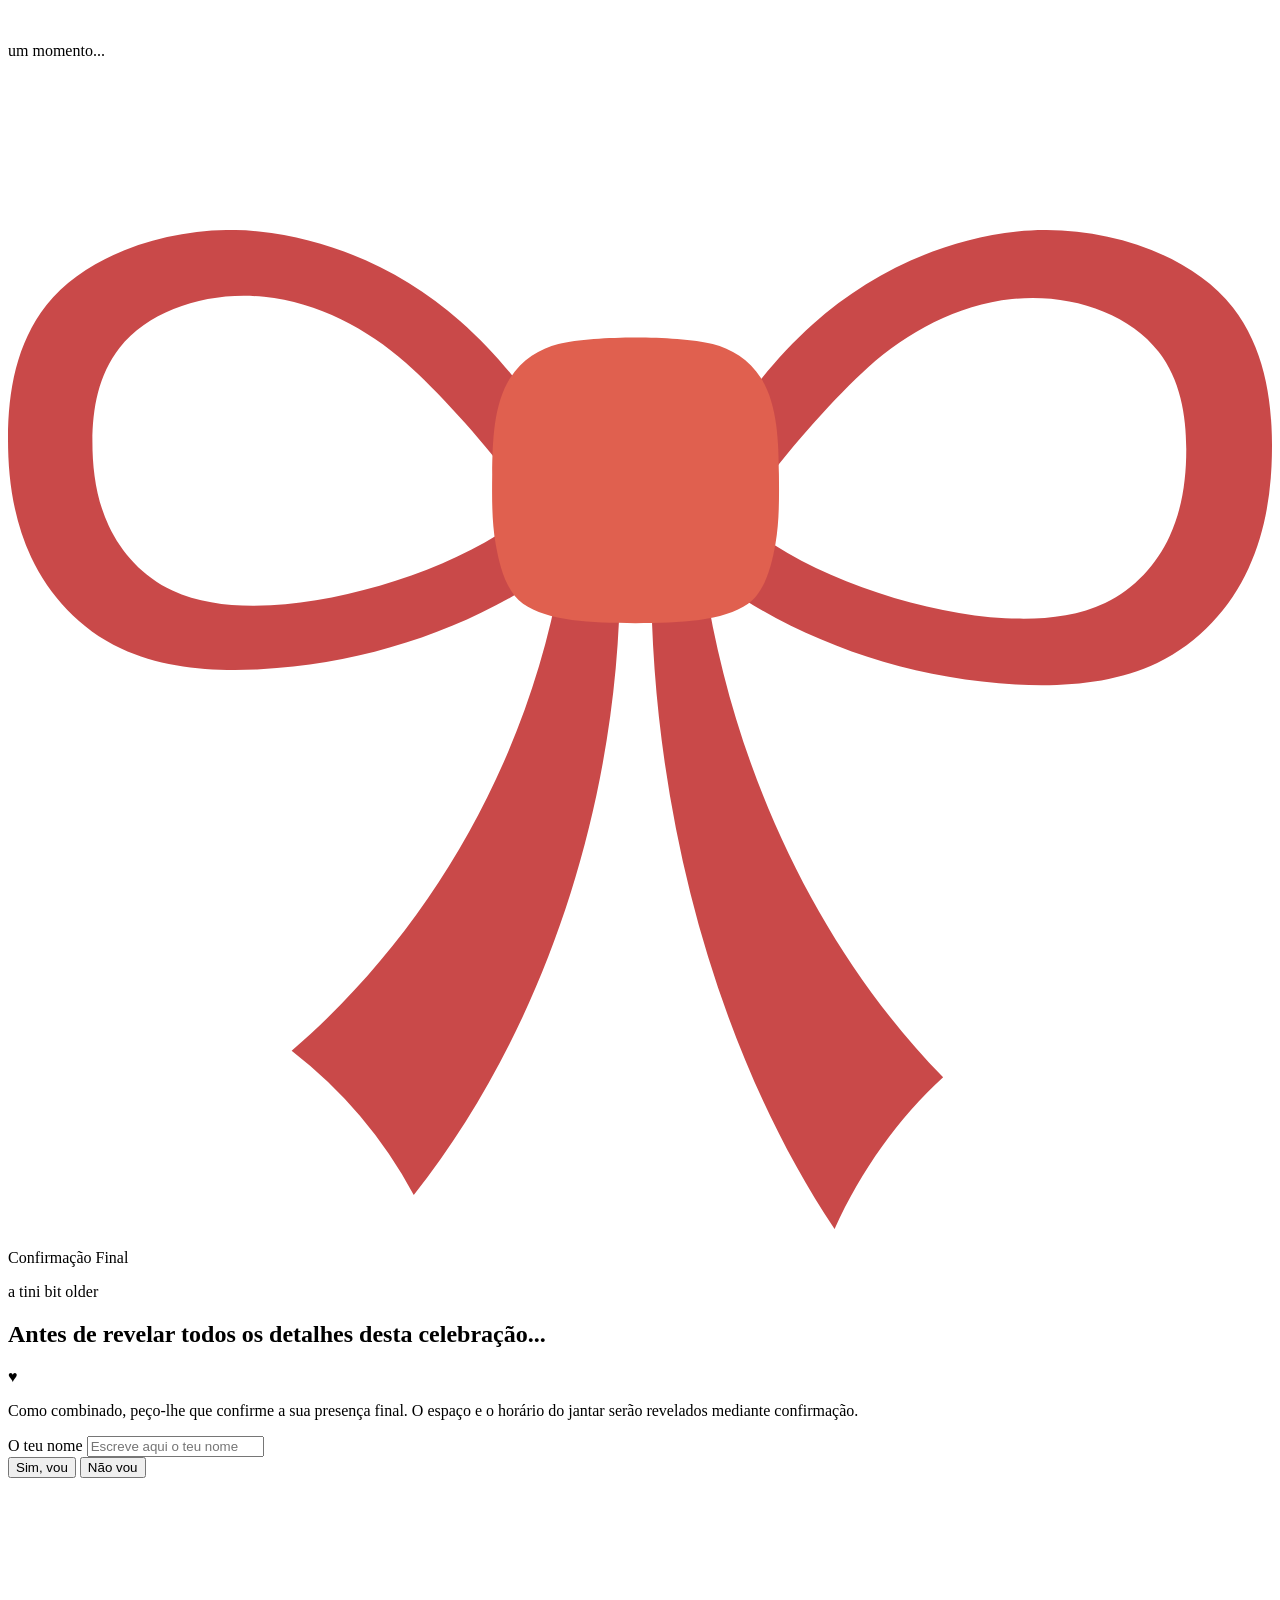
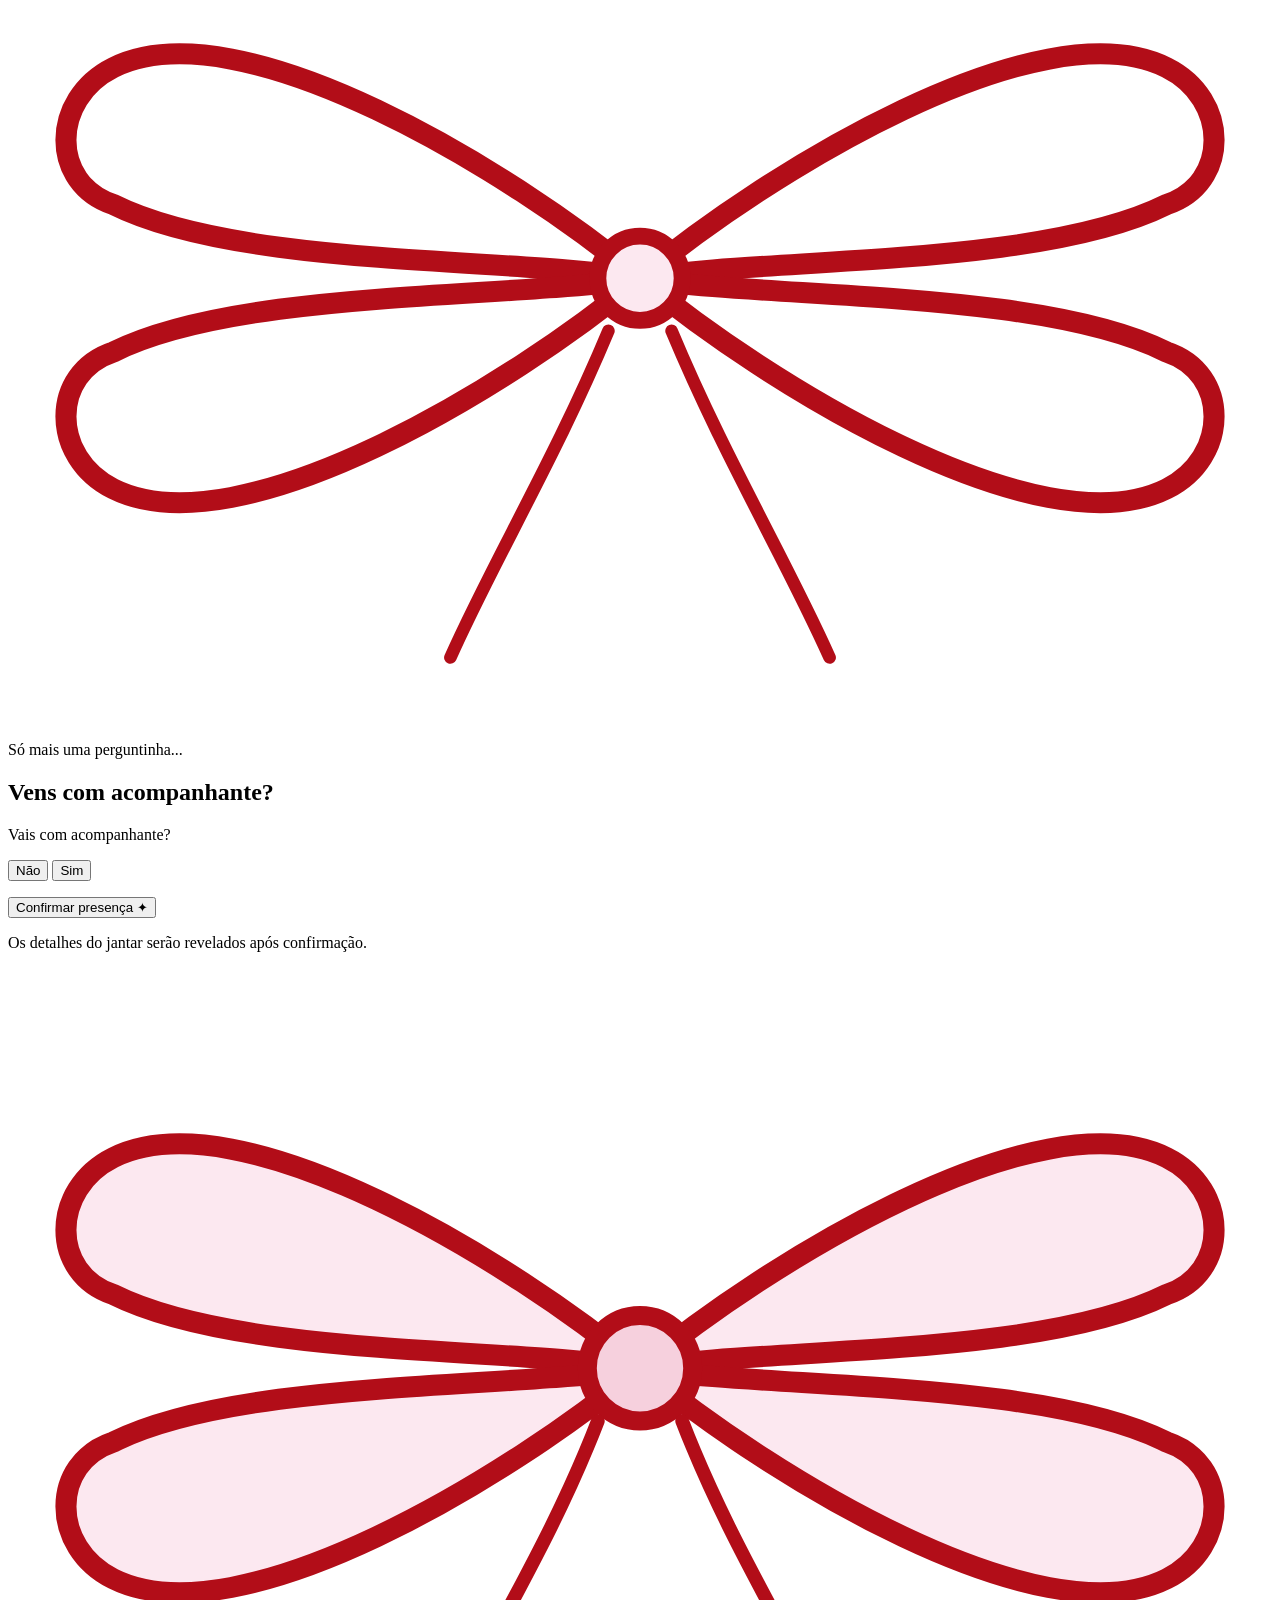
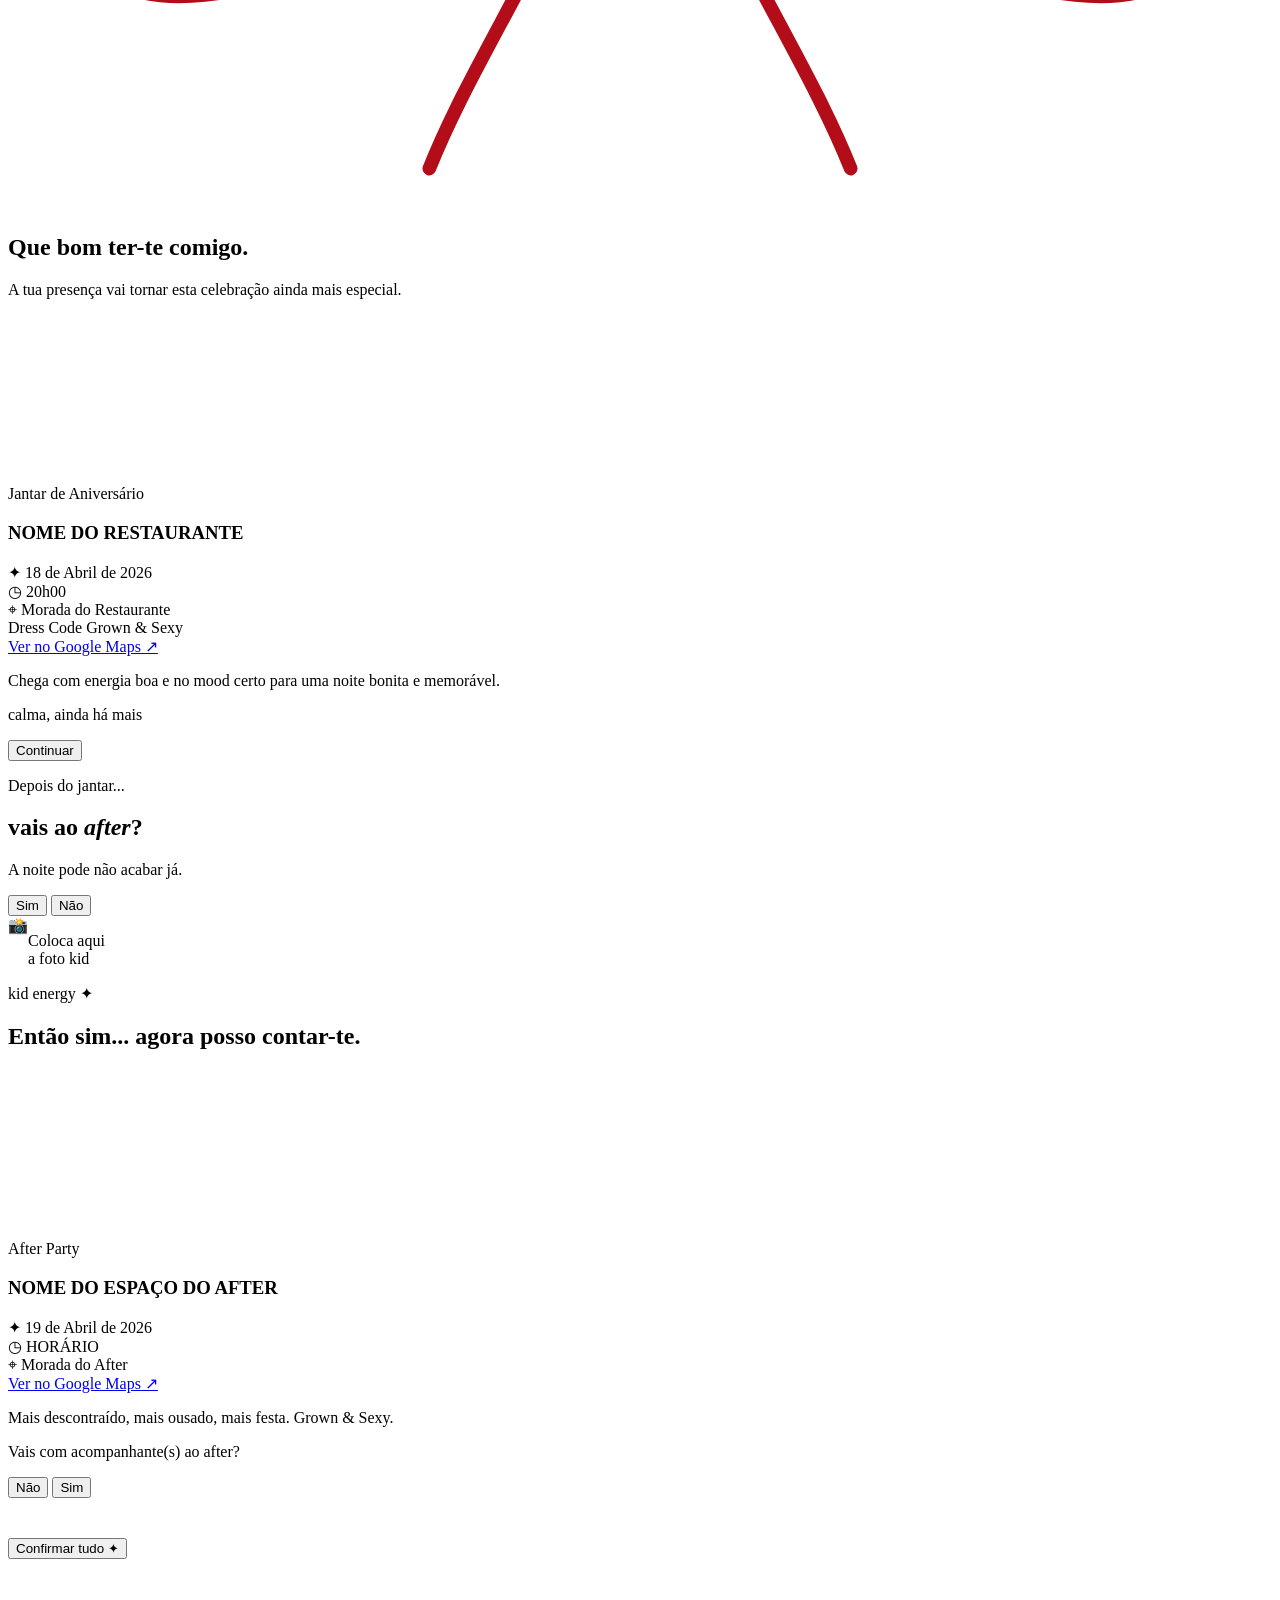
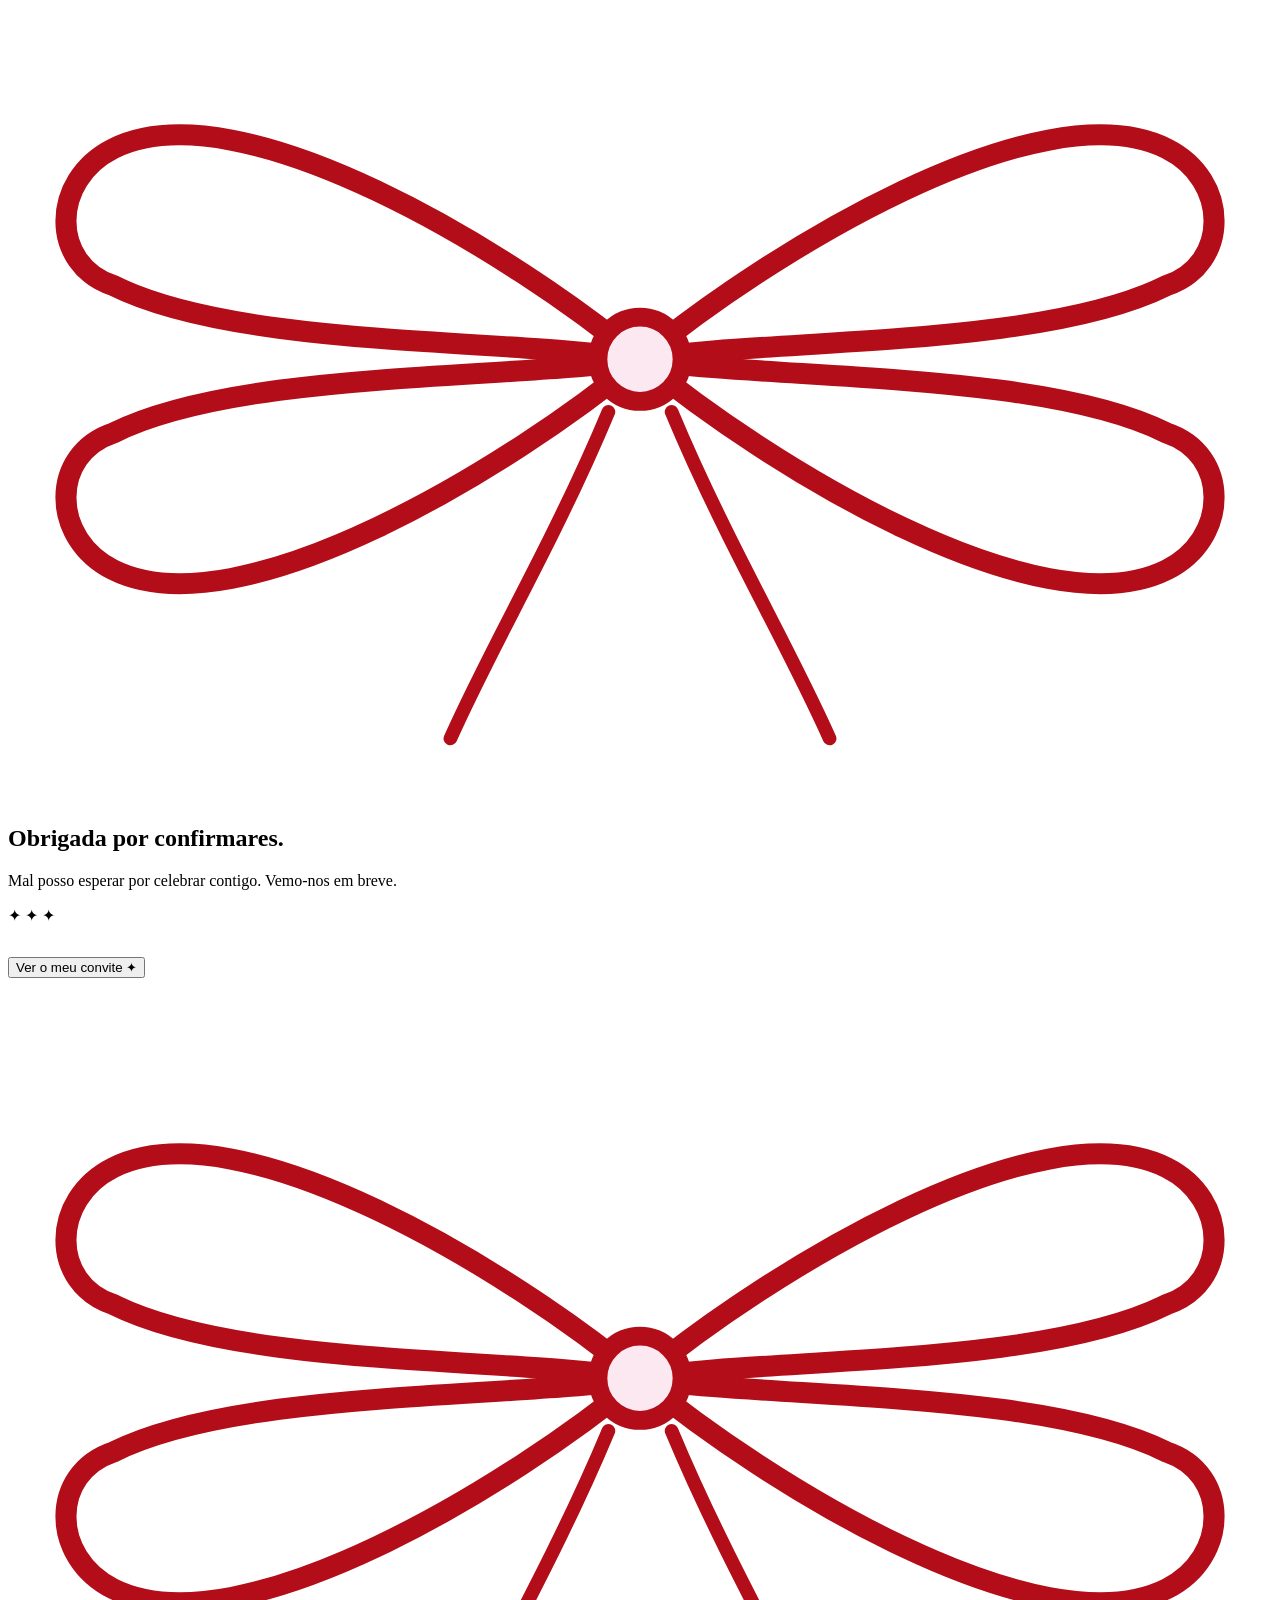
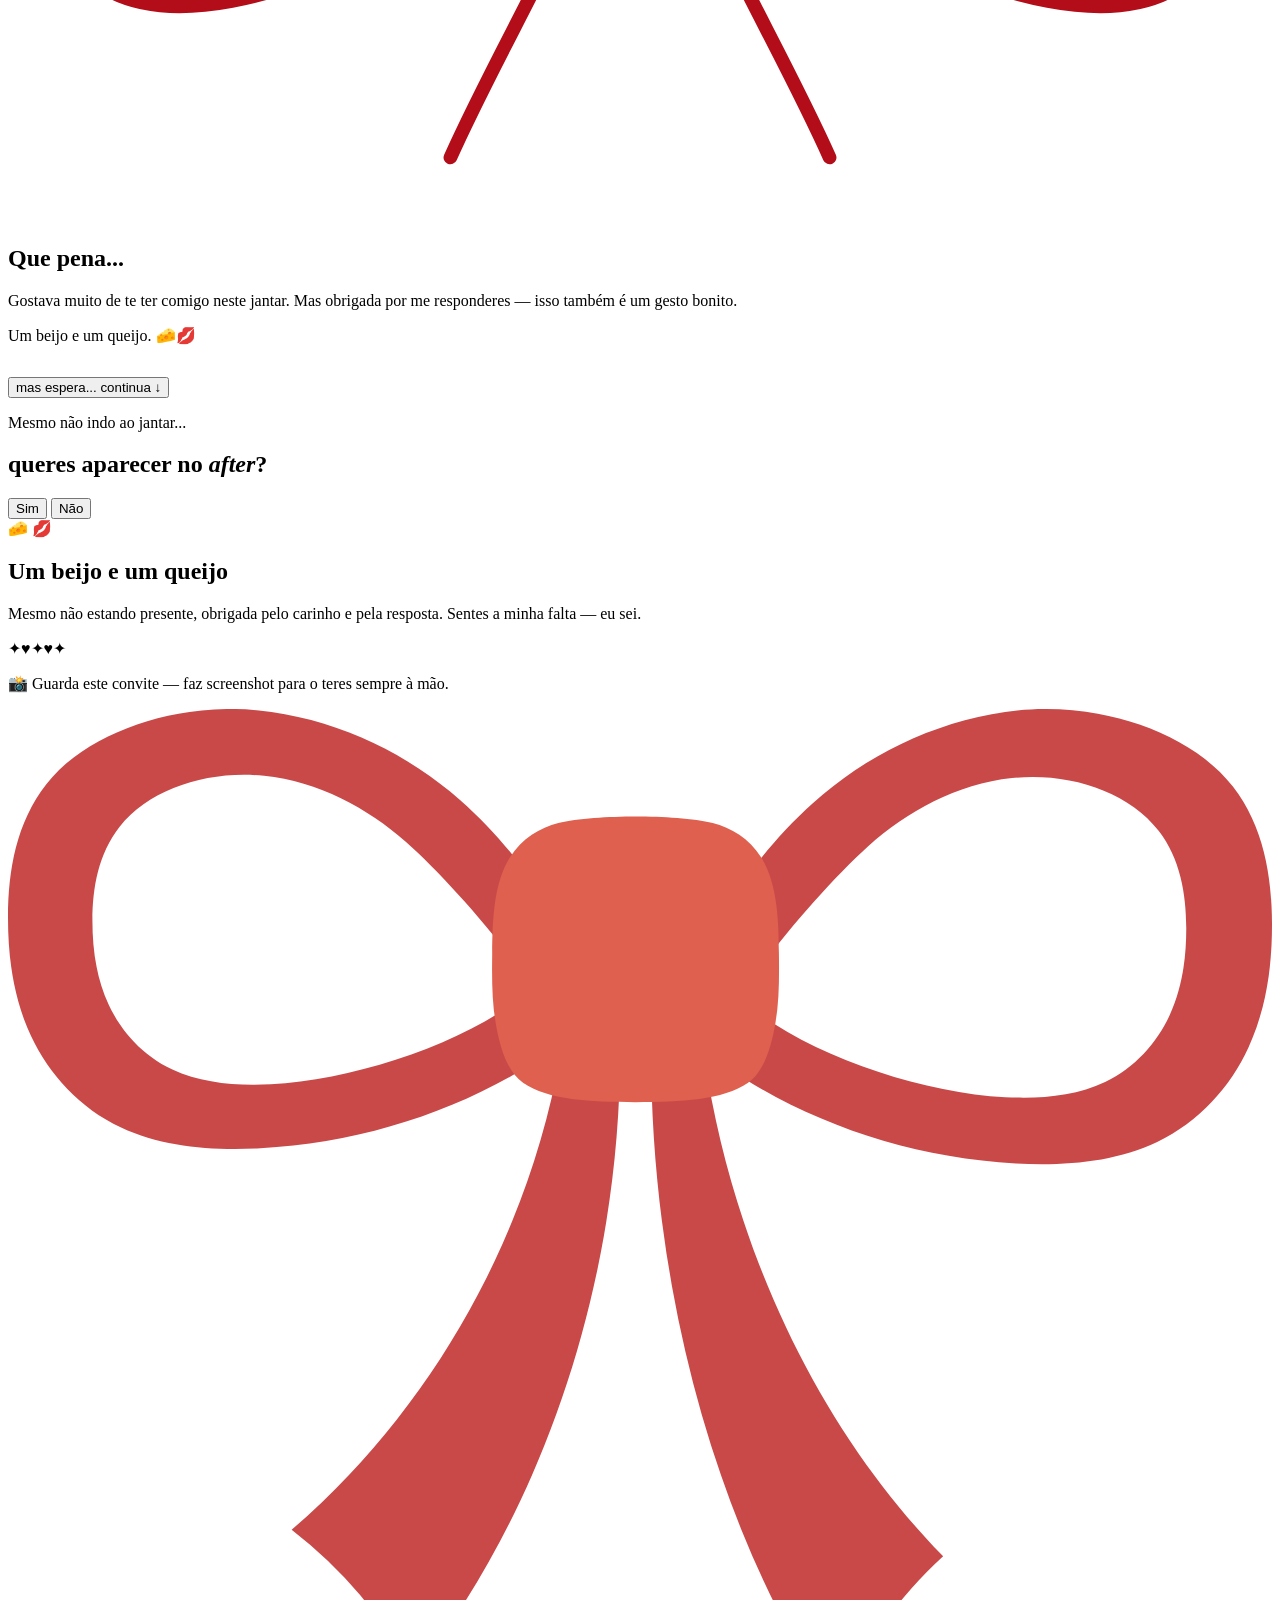
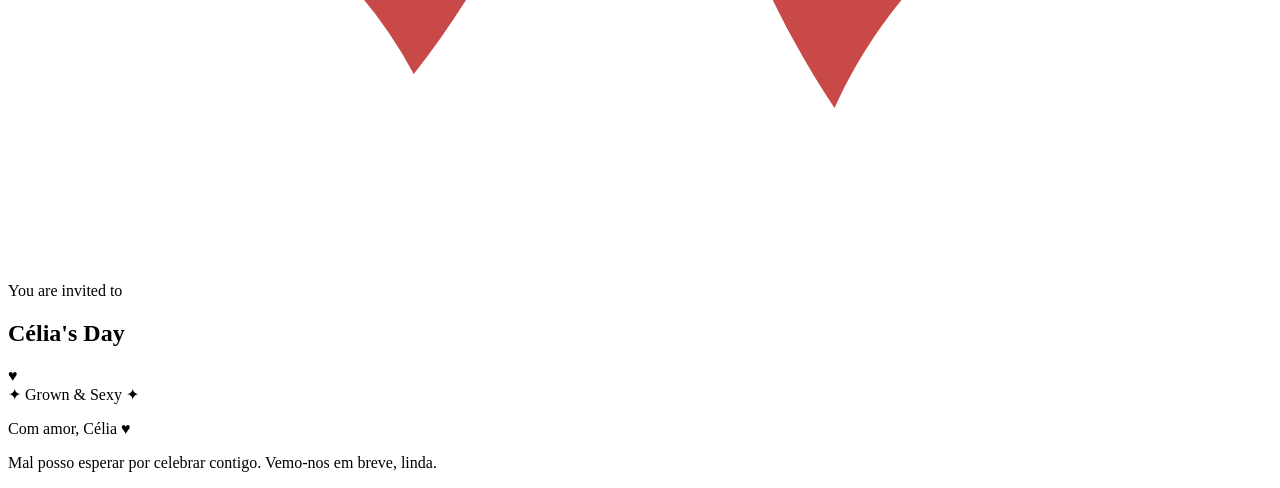
==== index.html @ 92bdd593 "Update index.html" ====
<!DOCTYPE html>
<html lang="pt">
<head>
  <meta charset="UTF-8" />
  <meta name="viewport" content="width=device-width, initial-scale=1.0, viewport-fit=cover" />
  <meta name="theme-color" content="#fff8f4" />
  <meta name="description" content="Confirmação de presença — Aniversário da Célia Bizerra João" />

  <!-- 🔧 Título editável em config.js → pageTitle -->
  <title>Célia Bizerra João · Birthday Experience</title>

  <!-- Google Fonts: Cormorant Garamond (serif) + Great Vibes (script) + Jost (sans) -->
  <link rel="preconnect" href="https://fonts.googleapis.com" />
  <link rel="preconnect" href="https://fonts.gstatic.com" crossorigin />
  <link href="https://fonts.googleapis.com/css2?family=Cormorant+Garamond:ital,wght@0,300;0,400;0,600;1,300;1,400;1,600&family=Great+Vibes&family=Jost:wght@300;400;500&display=swap" rel="stylesheet" />

  <link rel="stylesheet" href="styles.css" />
</head>
<body>

<!-- ═══════════════════════════════════════════
     DECORAÇÃO GLOBAL — Partículas / Pó de estrelas
     ══════════════════════════════════════════ -->
<div class="particles" id="particles" aria-hidden="true"></div>

<!-- ═══════════════════════════════════════════
     LOADER — Ecrã de entrada elegante
     ══════════════════════════════════════════ -->
<div class="loader" id="loader" aria-hidden="true">
  <div class="loader__bow">
    <img src="assets/ornament-bow.svg" alt="" loading="eager" />
  </div>
  <p class="loader__text">um momento...</p>
</div>

<!-- ═══════════════════════════════════════════
     WRAPPER PRINCIPAL — todas as cenas
     ══════════════════════════════════════════ -->
<main class="app" id="app">

  <!-- ─────────────────────────────────────────
       CENA 1 — WELCOME
       ───────────────────────────────────────── -->
  <section class="scene scene--welcome active" id="scene-welcome" aria-label="Boas-vindas">
    <div class="scene__inner">

      <!-- Frame orgânico desenhado via JS -->
      <div class="frame-container" id="welcome-card">
        <svg class="frame-svg" id="frame-welcome" aria-hidden="true" xmlns="http://www.w3.org/2000/svg">
          <path class="frame-path frame-path--animate" id="frame-path-welcome" fill="none" stroke="#b20d18" stroke-width="1.8" stroke-linecap="round"/>
        </svg>

        <div class="frame-content">


          <div class="corner-ornament corner-ornament--martini" aria-hidden="true">
            <img src="assets/ornament-martini.svg" alt="" loading="eager" />
          </div>

          <!-- Eyebrow -->
          <p class="eyebrow reveal-up" id="w-eyebrow">Confirmação Final</p>
          <p class="theme-script reveal-up" id="w-theme">a tini bit older</p>

          <!-- Título principal -->
          <h1 class="welcome-title reveal-up" id="w-title">
            Antes de revelar todos os detalhes desta celebração...
          </h1>

          <!-- Separador decorativo -->
          <div class="divider reveal-up" aria-hidden="true">
            <span></span><span class="divider__heart">♥</span><span></span>
          </div>

          <!-- Mensagem -->
          <p class="welcome-message reveal-up" id="w-message">
            Como combinado, peço-lhe que confirme a sua presença final. O espaço e o horário do jantar serão revelados mediante confirmação.
          </p>

          <!-- Sub-mensagem -->
          <p class="welcome-submessage reveal-up" id="w-submessage"></p>

          <div class="field field--welcome reveal-up">
            <label class="field__label field__label--center" for="welcome-name" id="welcome-name-label">O teu nome</label>
            <input
              class="field__input field__input--welcome"
              type="text"
              id="welcome-name"
              name="welcomeName"
              autocomplete="name"
              placeholder="Escreve aqui o teu nome"
              maxlength="80"
            />
            <span class="field__error field__error--center" id="welcome-name-error" role="alert"></span>
          </div>

          <!-- Botões -->
          <div class="btn-group reveal-up">
            <button class="btn btn--primary" id="btn-yes" aria-label="Confirmar presença: Sim, vou">
              Sim, vou
            </button>
            <button class="btn btn--ghost" id="btn-no" aria-label="Recusar presença: Não vou">
              Não vou
            </button>
          </div>
        </div>
      </div><!-- /frame-container -->
    </div>
  </section>


  <!-- ─────────────────────────────────────────
       CENA 2 — FORMULÁRIO JANTAR (quem diz "Sim")
       ───────────────────────────────────────── -->
  <section class="scene scene--form" id="scene-dinner-form" aria-label="Formulário de confirmação">
    <div class="scene__inner">
      <div class="form-card">

        <div class="bow-top bow-top--small" aria-hidden="true">
          <svg viewBox="0 0 120 80" xmlns="http://www.w3.org/2000/svg" fill="none">
            <path d="M60,38 C48,28 22,12 10,18 C4,21 4,29 10,31 C22,37 48,36 60,38" stroke="#b20d18" stroke-width="2" stroke-linecap="round"/>
            <path d="M60,38 C72,28 98,12 110,18 C116,21 116,29 110,31 C98,37 72,36 60,38" stroke="#b20d18" stroke-width="2" stroke-linecap="round"/>
            <path d="M60,38 C48,48 22,64 10,58 C4,55 4,47 10,45 C22,39 48,40 60,38" stroke="#b20d18" stroke-width="2" stroke-linecap="round"/>
            <path d="M60,38 C72,48 98,64 110,58 C116,55 116,47 110,45 C98,39 72,40 60,38" stroke="#b20d18" stroke-width="2" stroke-linecap="round"/>
            <circle cx="60" cy="38" r="4" stroke="#b20d18" stroke-width="1.6" fill="#fce8f0"/>
            <path d="M57,43 C52,55 46,65 42,74" stroke="#b20d18" stroke-width="1.2" stroke-linecap="round"/>
            <path d="M63,43 C68,55 74,65 78,74" stroke="#b20d18" stroke-width="1.2" stroke-linecap="round"/>
          </svg>
        </div>

        <p class="eyebrow" id="dinner-form-eyebrow">Só mais uma perguntinha...</p>
        <h2 class="scene-title" id="dinner-form-title">Vens com acompanhante?</h2>

        <form id="dinner-form" novalidate>
          <!-- Acompanhantes -->
          <div class="field field--toggle">
            <p class="field__label field__label--center" id="form-companion-question">Vais com acompanhante?</p>
            <div class="toggle-group" role="group" aria-label="Acompanhantes no jantar">
              <button type="button" class="toggle-btn active" id="companion-no" data-value="no">Não</button>
              <button type="button" class="toggle-btn" id="companion-yes" data-value="yes">Sim</button>
            </div>
          </div>

          <!-- Campos de acompanhantes (max 3, adicionados dinamicamente) -->
          <div class="companions-wrap" id="dinner-companions" aria-live="polite" hidden>
            <div class="companion-list" id="dinner-companion-list"></div>
            <button type="button" class="btn btn--add" id="add-dinner-companion" aria-label="Adicionar acompanhante ao jantar">
              + Adicionar acompanhante
            </button>
          </div>
          <p class="field__error field__error--center" id="dinner-companion-error" role="alert"></p>

          <button type="submit" class="btn btn--primary btn--full">
            Confirmar presença ✦
          </button>
        </form>

        <p class="form-note" id="dinner-form-note">Os detalhes do jantar serão revelados após confirmação.</p>
      </div>
    </div>
  </section>


  <!-- ─────────────────────────────────────────
       CENA 3 — REVEAL JANTAR
       ───────────────────────────────────────── -->
  <section class="scene scene--reveal" id="scene-dinner-reveal" aria-label="Detalhes do jantar">
    <div class="scene__inner">

      <!-- Mensagem de boas-vindas premium -->
      <div class="reveal-message reveal-up">
        <div class="bow-top" aria-hidden="true">
          <svg viewBox="0 0 120 80" xmlns="http://www.w3.org/2000/svg" fill="none">
            <path d="M60,38 C48,28 22,12 10,18 C4,21 4,29 10,31 C22,37 48,36 60,38" stroke="#b20d18" stroke-width="2" stroke-linecap="round" fill="#fce8f0"/>
            <path d="M60,38 C72,28 98,12 110,18 C116,21 116,29 110,31 C98,37 72,36 60,38" stroke="#b20d18" stroke-width="2" stroke-linecap="round" fill="#fce8f0"/>
            <path d="M60,38 C48,48 22,64 10,58 C4,55 4,47 10,45 C22,39 48,40 60,38" stroke="#b20d18" stroke-width="2" stroke-linecap="round" fill="#fce8f0"/>
            <path d="M60,38 C72,48 98,64 110,58 C116,55 116,47 110,45 C98,39 72,40 60,38" stroke="#b20d18" stroke-width="2" stroke-linecap="round" fill="#fce8f0"/>
            <ellipse cx="60" cy="38" rx="5" ry="5" stroke="#b20d18" stroke-width="1.8" fill="#f6d0dd"/>
            <path d="M56,43 C51,56 44,66 40,76" stroke="#b20d18" stroke-width="1.3" stroke-linecap="round"/>
            <path d="M64,43 C69,56 76,66 80,76" stroke="#b20d18" stroke-width="1.3" stroke-linecap="round"/>
          </svg>
        </div>

        <h2 class="reveal-title" id="reveal-dinner-title">Que bom ter-te comigo.</h2>
        <p class="reveal-subtitle" id="reveal-dinner-msg">
          A tua presença vai tornar esta celebração ainda mais especial.
        </p>
      </div>

      <!-- Cartão premium do jantar -->
      <div class="detail-card reveal-up" id="dinner-detail-card">
        <div class="detail-card__frame">
          <svg class="frame-svg frame-svg--card" id="frame-dinner" aria-hidden="true" xmlns="http://www.w3.org/2000/svg">
            <path class="frame-path frame-path--glow" id="frame-path-dinner" fill="none" stroke="#b20d18" stroke-width="1.4" stroke-linecap="round"/>
          </svg>

          <div class="detail-card__inner">
            <div class="detail-card__media" id="dinner-image-wrap" hidden>
              <img id="dinner-image" src="" alt="" loading="lazy" />
            </div>
            <p class="detail-card__eyebrow" id="detail-dinner-label">Jantar de Aniversário</p>
            <h3 class="detail-card__venue" id="detail-dinner-venue">NOME DO RESTAURANTE</h3>

            <div class="detail-rows">
              <div class="detail-row">
                <span class="detail-icon">✦</span>
                <span id="detail-dinner-date">18 de Abril de 2026</span>
              </div>
              <div class="detail-row">
                <span class="detail-icon">◷</span>
                <span id="detail-dinner-time">20h00</span>
              </div>
              <div class="detail-row">
                <span class="detail-icon">⌖</span>
                <span id="detail-dinner-address">Morada do Restaurante</span>
              </div>
            </div>

            <div class="dress-code-badge">
              <span class="dress-code-badge__label">Dress Code</span>
              <span class="dress-code-badge__value">Grown &amp; Sexy</span>
            </div>

            <a class="btn btn--outline btn--map" id="link-dinner-maps" href="#" target="_blank" rel="noopener noreferrer">
              Ver no Google Maps ↗
            </a>

            <p class="detail-card__note" id="detail-dinner-note">
              Chega com energia boa e no mood certo para uma noite bonita e memorável.
            </p>
          </div>
        </div>
      </div>

      <!-- Botão para avançar para a pergunta do after -->
      <div class="next-wrap reveal-up">
        <p class="next-lead" id="continue-lead">calma, ainda há mais</p>
        <button class="btn btn--primary btn--continue" id="btn-to-after-question">Continuar</button>
      </div>

    </div>
  </section>


  <!-- ─────────────────────────────────────────
       CENA 4 — AFTER QUESTION (fundo preto)
       ───────────────────────────────────────── -->
  <section class="scene scene--dark" id="scene-after-question" aria-label="Pergunta sobre o after">
    <div class="scene__inner scene__inner--centered">
      <div class="dark-content">
        <div class="glow-orb" aria-hidden="true"></div>
        <p class="eyebrow eyebrow--light reveal-up" id="after-q-eyebrow">Depois do jantar...</p>
        <h2 class="dark-title reveal-up" id="after-q-title">
          vais ao <em>after</em>?
        </h2>
        <p class="dark-subtitle reveal-up" id="after-q-note">A noite pode não acabar já.</p>
        <div class="btn-group btn-group--centered btn-group--equal reveal-up">
          <button class="btn btn--light" id="btn-after-yes">Sim</button>
          <button class="btn btn--ghost-light" id="btn-after-no">Não</button>
        </div>
      </div>
    </div>
  </section>


  <!-- ─────────────────────────────────────────
       CENA 5 — AFTER REVEAL (foto kid)
       ───────────────────────────────────────── -->
  <section class="scene scene--after" id="scene-after-reveal" aria-label="Detalhes do after">
    <div class="scene__inner">

      <!-- Colagem com foto kid -->
      <div class="kid-collage reveal-up">
        <div class="kid-collage__frame">
          <img
            id="kid-photo"
            src="assets/kid-after.jpg"
            alt="Surpresa do after"
            class="kid-collage__img"
            loading="lazy"
            onerror="this.style.display='none';document.getElementById('kid-placeholder').style.display='flex';"
          />
          <!-- Placeholder se não houver foto -->
          <div class="kid-collage__placeholder" id="kid-placeholder" style="display:none;">
            <span>📸</span>
            <p>Coloca aqui<br>a foto kid</p>
          </div>
          <div class="kid-collage__badge">kid energy ✦</div>
        </div>
      </div>

      <!-- Título do after -->
      <div class="reveal-message reveal-up">
        <h2 class="reveal-title" id="after-reveal-title">Então sim... agora posso contar-te.</h2>
      </div>

      <!-- Cartão after -->
      <div class="detail-card detail-card--after reveal-up" id="after-detail-card">
        <div class="detail-card__frame detail-card__frame--dark">
          <svg class="frame-svg frame-svg--card" id="frame-after" aria-hidden="true" xmlns="http://www.w3.org/2000/svg">
            <path class="frame-path" id="frame-path-after" fill="none" stroke="#e07090" stroke-width="1.4" stroke-linecap="round"/>
          </svg>
          <div class="detail-card__inner">
            <p class="detail-card__eyebrow" id="detail-after-label">After Party</p>
            <h3 class="detail-card__venue" id="detail-after-venue">NOME DO ESPAÇO DO AFTER</h3>

            <div class="detail-rows">
              <div class="detail-row">
                <span class="detail-icon">✦</span>
                <span id="detail-after-date">19 de Abril de 2026</span>
              </div>
              <div class="detail-row">
                <span class="detail-icon">◷</span>
                <span id="detail-after-time">HORÁRIO</span>
              </div>
              <div class="detail-row">
                <span class="detail-icon">⌖</span>
                <span id="detail-after-address">Morada do After</span>
              </div>
            </div>

            <a class="btn btn--outline btn--map btn--map-dark" id="link-after-maps" href="#" target="_blank" rel="noopener noreferrer">
              Ver no Google Maps ↗
            </a>
            <p class="detail-card__note" id="detail-after-note">
              Mais descontraído, mais ousado, mais festa. Grown &amp; Sexy.
            </p>
          </div>
        </div>
      </div>

      <!-- Formulário acompanhantes after -->
      <div class="after-companions-wrap reveal-up" id="after-companions-wrap">
        <p class="field__label field__label--center field__label--light" id="after-companion-question">Vais com acompanhante(s) ao after?</p>
        <div class="toggle-group" role="group" aria-label="Acompanhantes no after" style="justify-content:center; margin-bottom:1rem;">
          <button type="button" class="toggle-btn active" id="after-companion-no" data-value="no">Não</button>
          <button type="button" class="toggle-btn" id="after-companion-yes" data-value="yes">Sim</button>
        </div>
        <div class="after-mode-wrap" id="after-mode-wrap" hidden>
          <button type="button" class="toggle-btn toggle-btn--compact active" id="after-mode-same">Os mesmos do jantar</button>
          <button type="button" class="toggle-btn toggle-btn--compact" id="after-mode-other">Acrescentar outros acompanhantes</button>
        </div>
        <div class="companions-wrap" id="after-companions" aria-live="polite" hidden>
          <div class="companion-list" id="after-companion-list"></div>
          <button type="button" class="btn btn--add" id="add-after-companion">+ Adicionar acompanhante</button>
        </div>
        <p class="field__error field__error--center field__error--light" id="after-companion-error" role="alert"></p>
        <button class="btn btn--primary btn--full" id="btn-submit-after" style="margin-top:1.5rem;">
          Confirmar tudo ✦
        </button>
      </div>

    </div>
  </section>


  <!-- ─────────────────────────────────────────
       CENA 5B — AFTER DECLINED (só jantar)
       ───────────────────────────────────────── -->
  <section class="scene scene--close" id="scene-after-declined" aria-label="Fecho — sem after">
    <div class="scene__inner scene__inner--centered">
      <div class="close-content">
        <div class="bow-top" aria-hidden="true">
          <svg viewBox="0 0 120 80" xmlns="http://www.w3.org/2000/svg" fill="none">
            <path d="M60,38 C48,28 22,12 10,18 C4,21 4,29 10,31 C22,37 48,36 60,38" stroke="#b20d18" stroke-width="2" stroke-linecap="round"/>
            <path d="M60,38 C72,28 98,12 110,18 C116,21 116,29 110,31 C98,37 72,36 60,38" stroke="#b20d18" stroke-width="2" stroke-linecap="round"/>
            <path d="M60,38 C48,48 22,64 10,58 C4,55 4,47 10,45 C22,39 48,40 60,38" stroke="#b20d18" stroke-width="2" stroke-linecap="round"/>
            <path d="M60,38 C72,48 98,64 110,58 C116,55 116,47 110,45 C98,39 72,40 60,38" stroke="#b20d18" stroke-width="2" stroke-linecap="round"/>
            <circle cx="60" cy="38" r="4" stroke="#b20d18" stroke-width="1.8" fill="#fce8f0"/>
            <path d="M57,43 C52,55 46,65 42,74" stroke="#b20d18" stroke-width="1.3" stroke-linecap="round"/>
            <path d="M63,43 C68,55 74,65 78,74" stroke="#b20d18" stroke-width="1.3" stroke-linecap="round"/>
          </svg>
        </div>
        <h2 class="close-title" id="close-title">Obrigada por confirmares.</h2>
        <p class="close-message" id="close-message">Mal posso esperar por celebrar contigo. Vemo-nos em breve.</p>
        <div class="sparkle-deco" aria-hidden="true">✦ ✦ ✦</div>
        <!-- Vai mostrar o botão de cartão final aqui -->
        <button class="btn btn--primary" id="btn-show-card" style="margin-top:2rem;">
          Ver o meu convite ✦
        </button>
      </div>
    </div>
  </section>


  <!-- ─────────────────────────────────────────
       CENA 2B — DECLINED DINNER
       ───────────────────────────────────────── -->
  <section class="scene" id="scene-declined-dinner" aria-label="Resposta — sem jantar">
    <div class="scene__inner scene__inner--centered">
      <div class="declined-content">
        <div class="bow-top" aria-hidden="true">
          <svg viewBox="0 0 120 80" xmlns="http://www.w3.org/2000/svg" fill="none">
            <path d="M60,38 C48,28 22,12 10,18 C4,21 4,29 10,31 C22,37 48,36 60,38" stroke="#b20d18" stroke-width="2" stroke-linecap="round"/>
            <path d="M60,38 C72,28 98,12 110,18 C116,21 116,29 110,31 C98,37 72,36 60,38" stroke="#b20d18" stroke-width="2" stroke-linecap="round"/>
            <path d="M60,38 C48,48 22,64 10,58 C4,55 4,47 10,45 C22,39 48,40 60,38" stroke="#b20d18" stroke-width="2" stroke-linecap="round"/>
            <path d="M60,38 C72,48 98,64 110,58 C116,55 116,47 110,45 C98,39 72,40 60,38" stroke="#b20d18" stroke-width="2" stroke-linecap="round"/>
            <circle cx="60" cy="38" r="4" stroke="#b20d18" stroke-width="1.8" fill="#fce8f0"/>
            <path d="M57,43 C52,55 46,65 42,74" stroke="#b20d18" stroke-width="1.3" stroke-linecap="round"/>
            <path d="M63,43 C68,55 74,65 78,74" stroke="#b20d18" stroke-width="1.3" stroke-linecap="round"/>
          </svg>
        </div>
        <h2 class="scene-title reveal-up" id="declined-title">Que pena...</h2>
        <p class="scene-message reveal-up" id="declined-message">
          Gostava muito de te ter comigo neste jantar. Mas obrigada por me responderes — isso também é um gesto bonito.
        </p>
        <p class="kiss-cheese reveal-up">Um beijo e um queijo. 🧀💋</p>
        <div class="reveal-up" style="margin-top: 2rem;">
          <button class="btn btn--ghost" id="btn-to-after-nodinner">
            mas espera... continua ↓
          </button>
        </div>
      </div>
    </div>
  </section>


  <!-- ─────────────────────────────────────────
       CENA 3B — AFTER QUESTION (não vai ao jantar) — FUNDO PRETO
       ───────────────────────────────────────── -->
  <section class="scene scene--dark" id="scene-after-question-nodinner" aria-label="Pergunta after — sem jantar">
    <div class="scene__inner scene__inner--centered">
      <div class="dark-content">
        <div class="glow-orb" aria-hidden="true"></div>
        <p class="eyebrow eyebrow--light reveal-up">Mesmo não indo ao jantar...</p>
        <h2 class="dark-title reveal-up">queres aparecer no <em>after</em>?</h2>
        <div class="btn-group btn-group--centered btn-group--equal reveal-up">
          <button class="btn btn--light" id="btn-after-yes-nodinner">Sim</button>
          <button class="btn btn--ghost-light" id="btn-after-no-nodinner">Não</button>
        </div>
      </div>
    </div>
  </section>


  <!-- ─────────────────────────────────────────
       CENA 4C — FINAL "Beijo e Queijo"
       ───────────────────────────────────────── -->
  <section class="scene scene--final-no" id="scene-final-no" aria-label="Fecho final">
    <div class="scene__inner scene__inner--centered">
      <div class="final-no-content">
        <div class="cheese-animation" aria-hidden="true">
          <span class="cheese-emoji">🧀</span>
          <span class="kiss-emoji">💋</span>
        </div>
        <h2 class="scene-title" id="final-no-title">Um beijo e um queijo</h2>
        <p class="scene-message" id="final-no-message">
          Mesmo não estando presente, obrigada pelo carinho e pela resposta. Sentes a minha falta — eu sei.
        </p>
        <div class="confetti-row" aria-hidden="true">
          <span>✦</span><span>♥</span><span>✦</span><span>♥</span><span>✦</span>
        </div>
      </div>
    </div>
  </section>


  <!-- ─────────────────────────────────────────
       CENA FINAL — CARTÃO PERSONALIZADO (screenshot)
       ───────────────────────────────────────── -->
  <section class="scene scene--final-card" id="scene-final-card" aria-label="Convite personalizado">
    <div class="scene__inner">

      <p class="screenshot-hint reveal-up" id="screenshot-hint">
        📸 Guarda este convite — faz screenshot para o teres sempre à mão.
      </p>

      <!-- Cartão para screenshot -->
      <div class="final-invite-card reveal-up" id="final-invite-card">

        <div class="corner-ornament corner-ornament--martini corner-ornament--final-martini" aria-hidden="true">
          <img src="assets/ornament-martini.svg" alt="" loading="lazy" />
        </div>

        <svg class="frame-svg frame-svg--card" id="frame-final-card" aria-hidden="true" xmlns="http://www.w3.org/2000/svg">
          <path class="frame-path frame-path--glow" id="frame-path-final" fill="none" stroke="#b20d18" stroke-width="1.6" stroke-linecap="round"/>
        </svg>

        <p class="fic-eyebrow" id="fic-eyebrow">You are invited to</p>
        <h2 class="fic-name" id="fic-title">Célia's Day</h2>

        <!-- Nome personalizado -->
        <p class="fic-guest-name" id="fic-guest-name"></p>
        <p class="fic-companions" id="fic-companions-text"></p>

        <div class="fic-divider" aria-hidden="true">♥</div>

        <!-- Bloco jantar -->
        <div class="fic-block" id="fic-dinner-block" hidden>
          <p class="fic-block__label">Jantar de Aniversário</p>
          <p class="fic-block__venue" id="fic-dinner-venue">—</p>
          <p class="fic-block__detail" id="fic-dinner-date">—</p>
          <p class="fic-block__detail" id="fic-dinner-time">—</p>
          <p class="fic-block__address" id="fic-dinner-address">—</p>
          <p class="fic-block__companions" id="fic-dinner-companions" hidden></p>
        </div>

        <!-- Bloco after (aparece condicionalmente) -->
        <div class="fic-block fic-block--after" id="fic-after-block" hidden>
          <p class="fic-block__label fic-block__label--after">After Party</p>
          <p class="fic-block__venue fic-block__venue--after" id="fic-after-venue">—</p>
          <p class="fic-block__detail" id="fic-after-date">—</p>
          <p class="fic-block__detail" id="fic-after-time">—</p>
          <p class="fic-block__address" id="fic-after-address">—</p>
          <p class="fic-block__companions" id="fic-after-companions" hidden></p>
        </div>

        <div class="fic-divider fic-divider--bottom" aria-hidden="true">✦ Grown &amp; Sexy ✦</div>

        <p class="fic-signature">Com amor, Célia ♥</p>
      </div><!-- /final-invite-card -->

      <p class="final-message reveal-up" id="final-message-text">
        Mal posso esperar por celebrar contigo. Vemo-nos em breve, linda.
      </p>

    </div>
  </section>

</main><!-- /app -->


<!-- ─── Loading overlay ─── -->
<div class="submission-overlay" id="submission-overlay" hidden aria-live="polite" role="status">
  <div class="submission-overlay__inner">
    <div class="spin-bow" aria-hidden="true">
      <svg viewBox="0 0 40 40" xmlns="http://www.w3.org/2000/svg" fill="none">
        <circle cx="20" cy="20" r="16" stroke="#b20d18" stroke-width="2" stroke-dasharray="80 20"/>
      </svg>
    </div>
    <p>um momento...</p>
  </div>
</div>


<script src="config.js"></script>
<script src="script.js"></script>
</body>
</html>
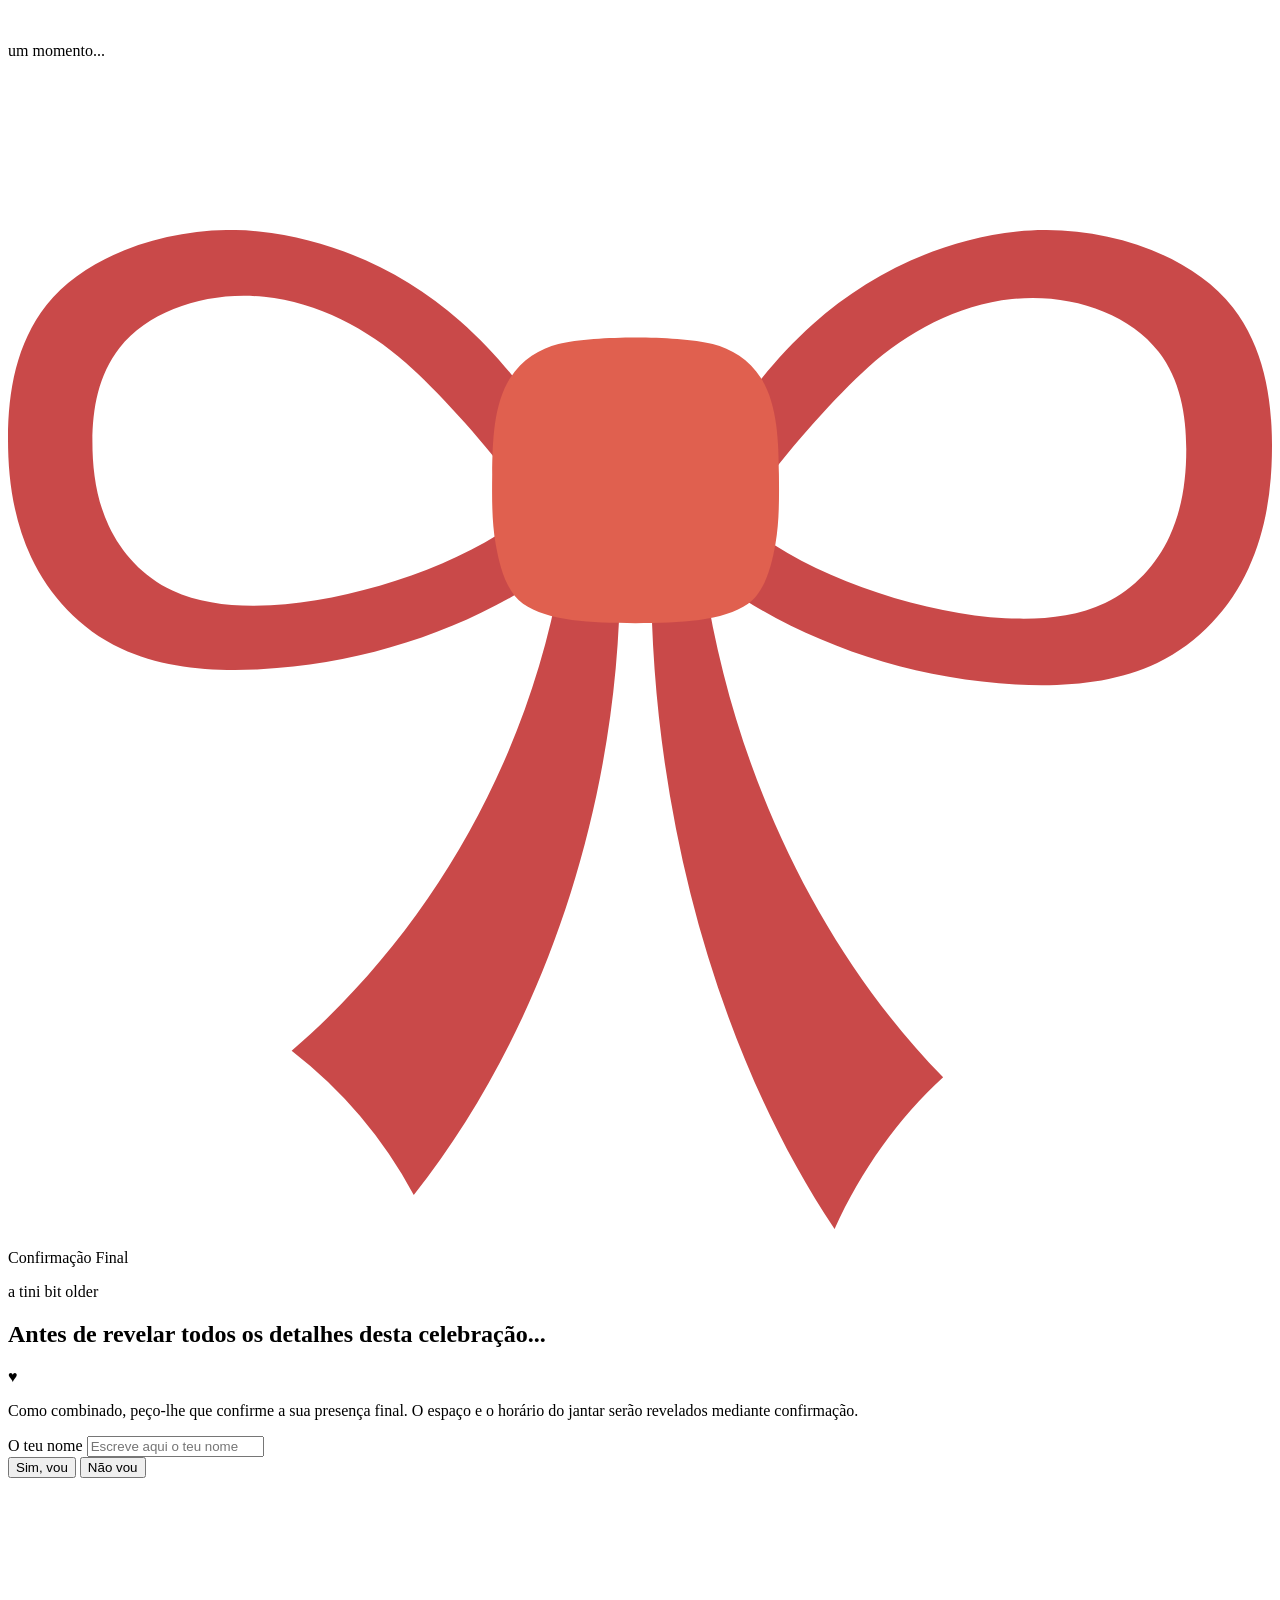
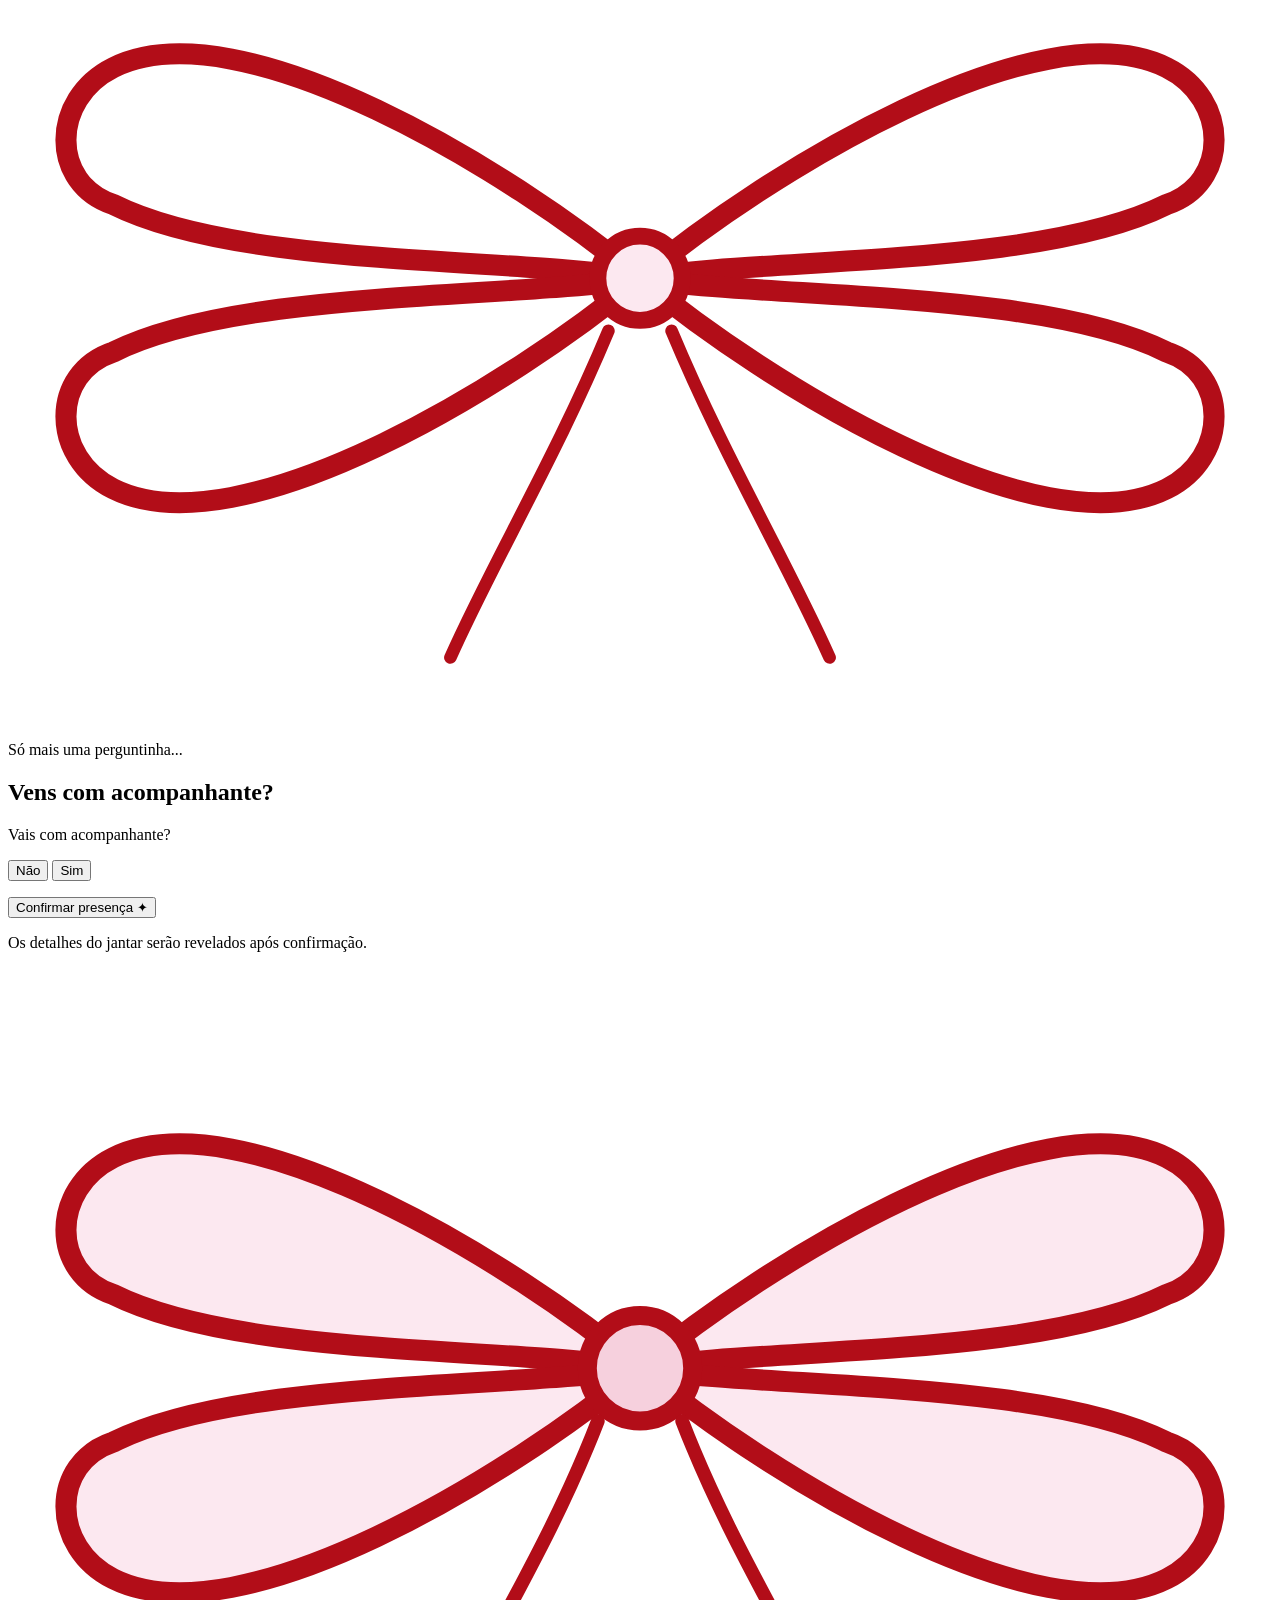
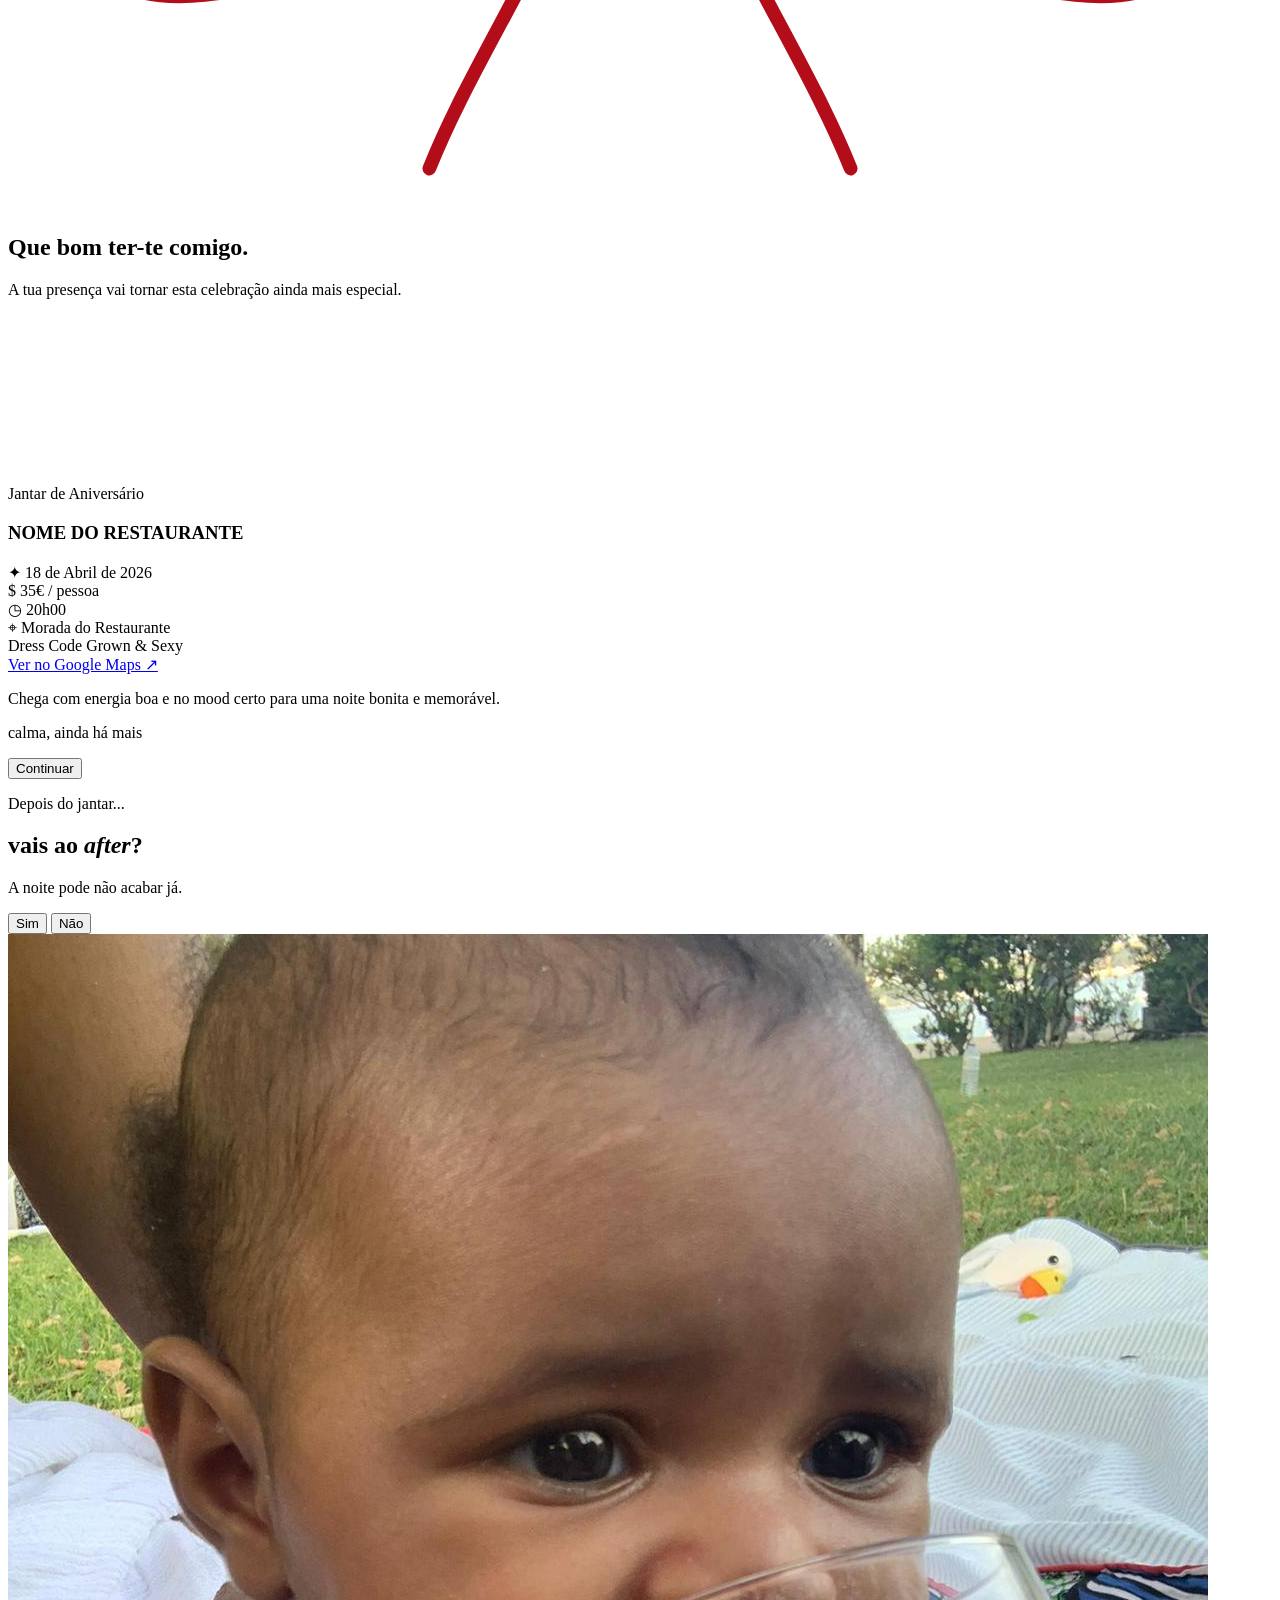
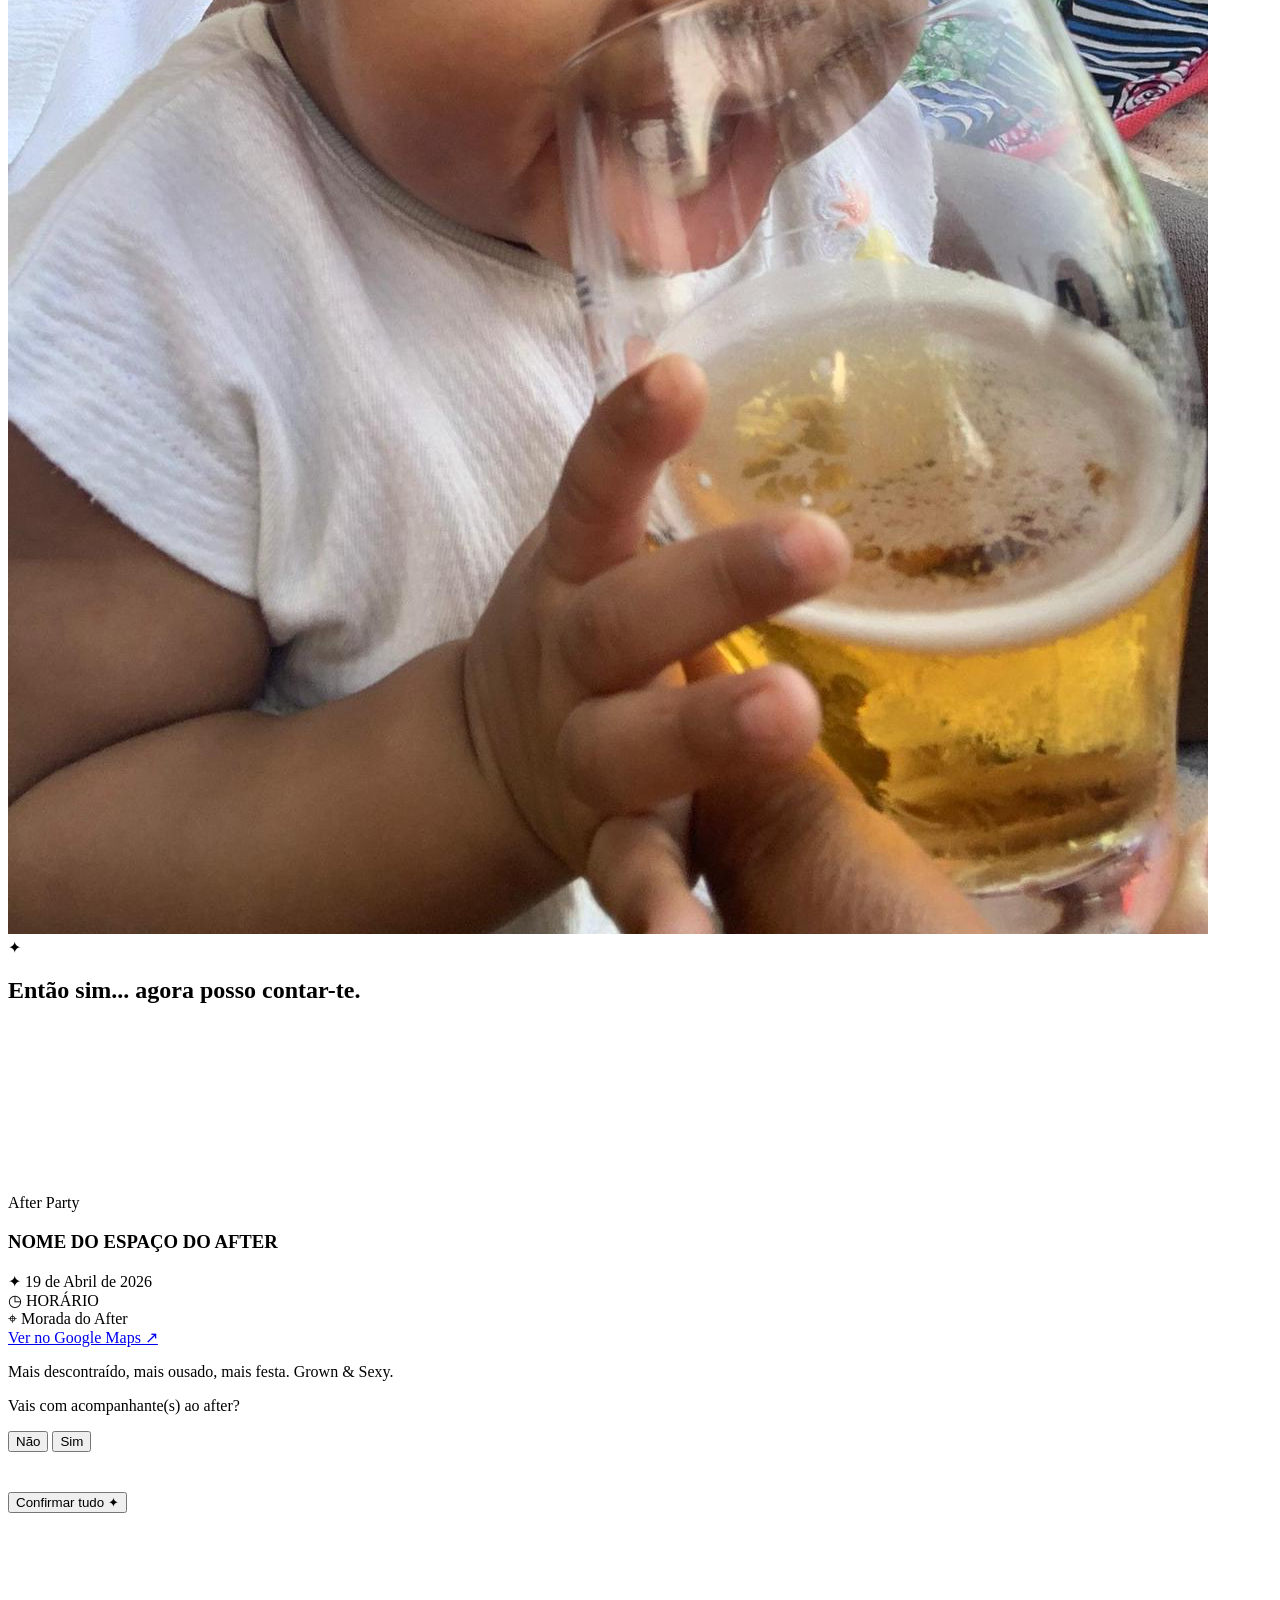
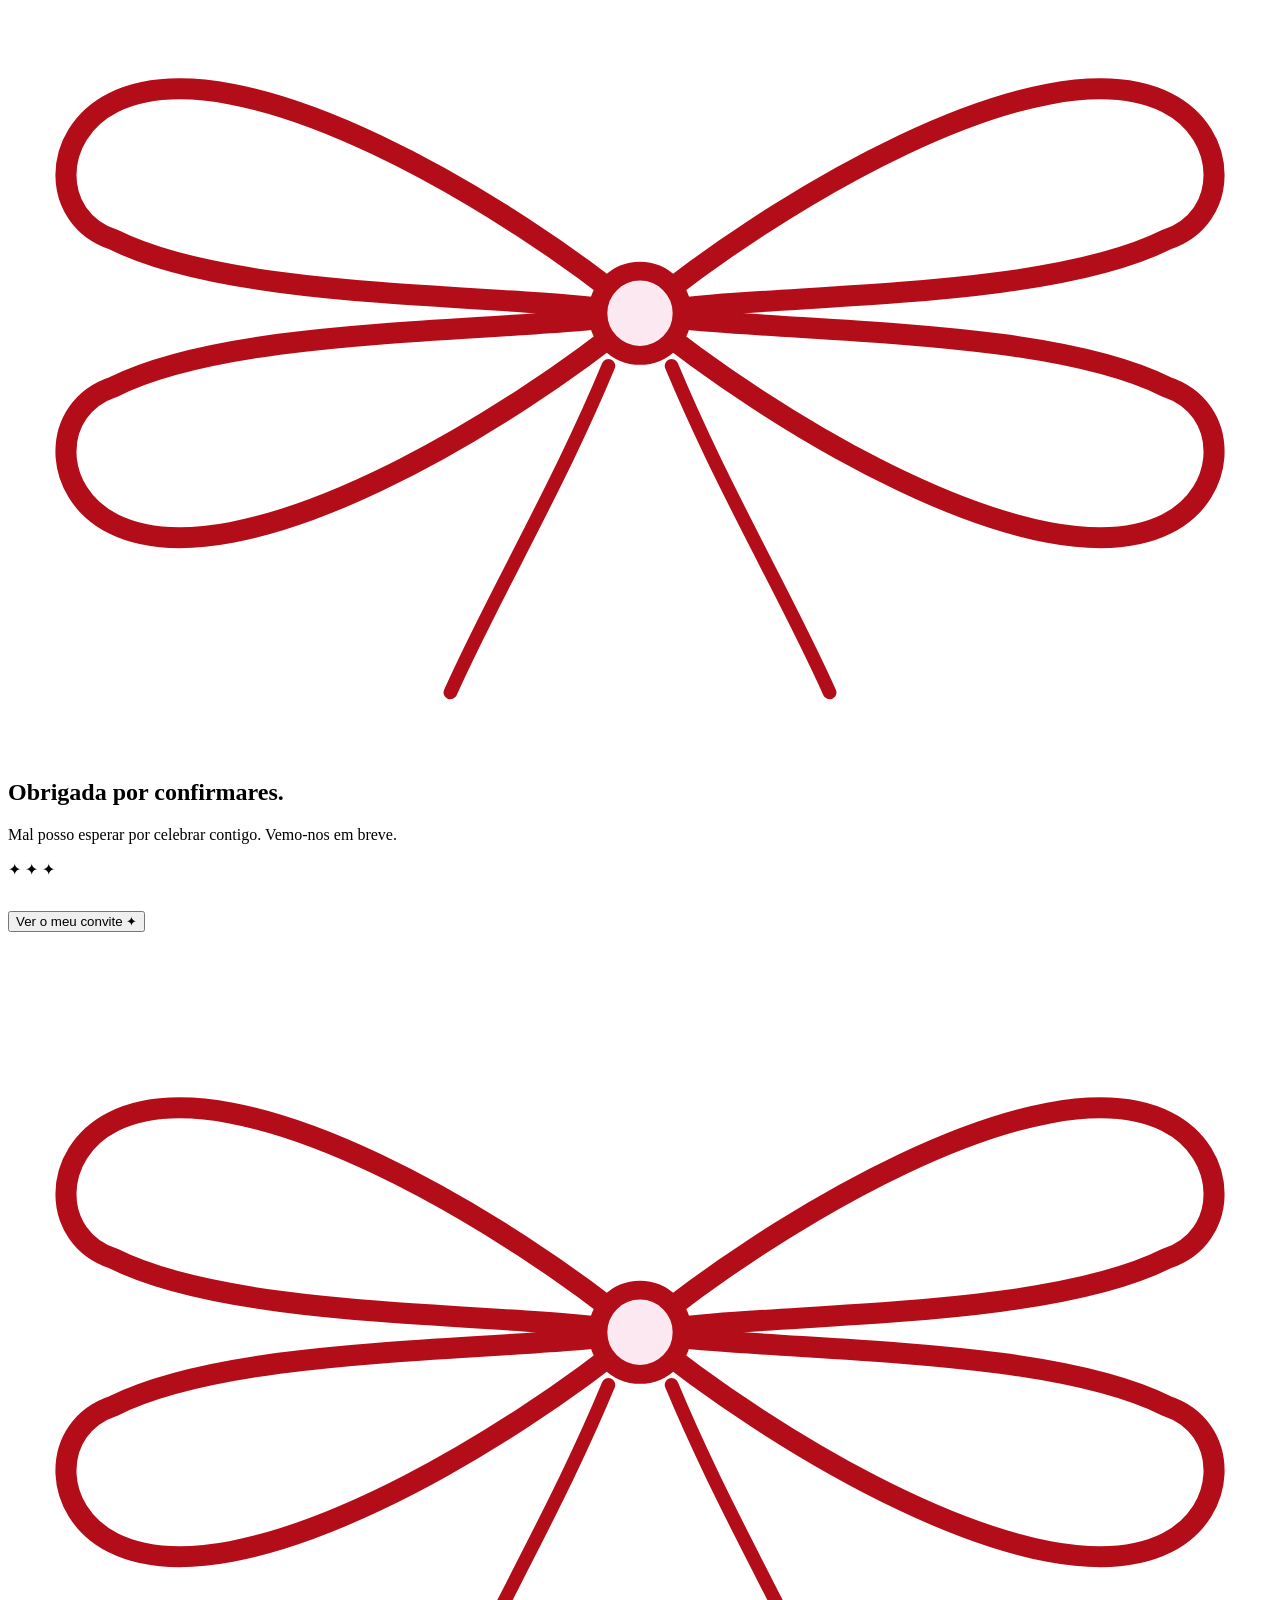
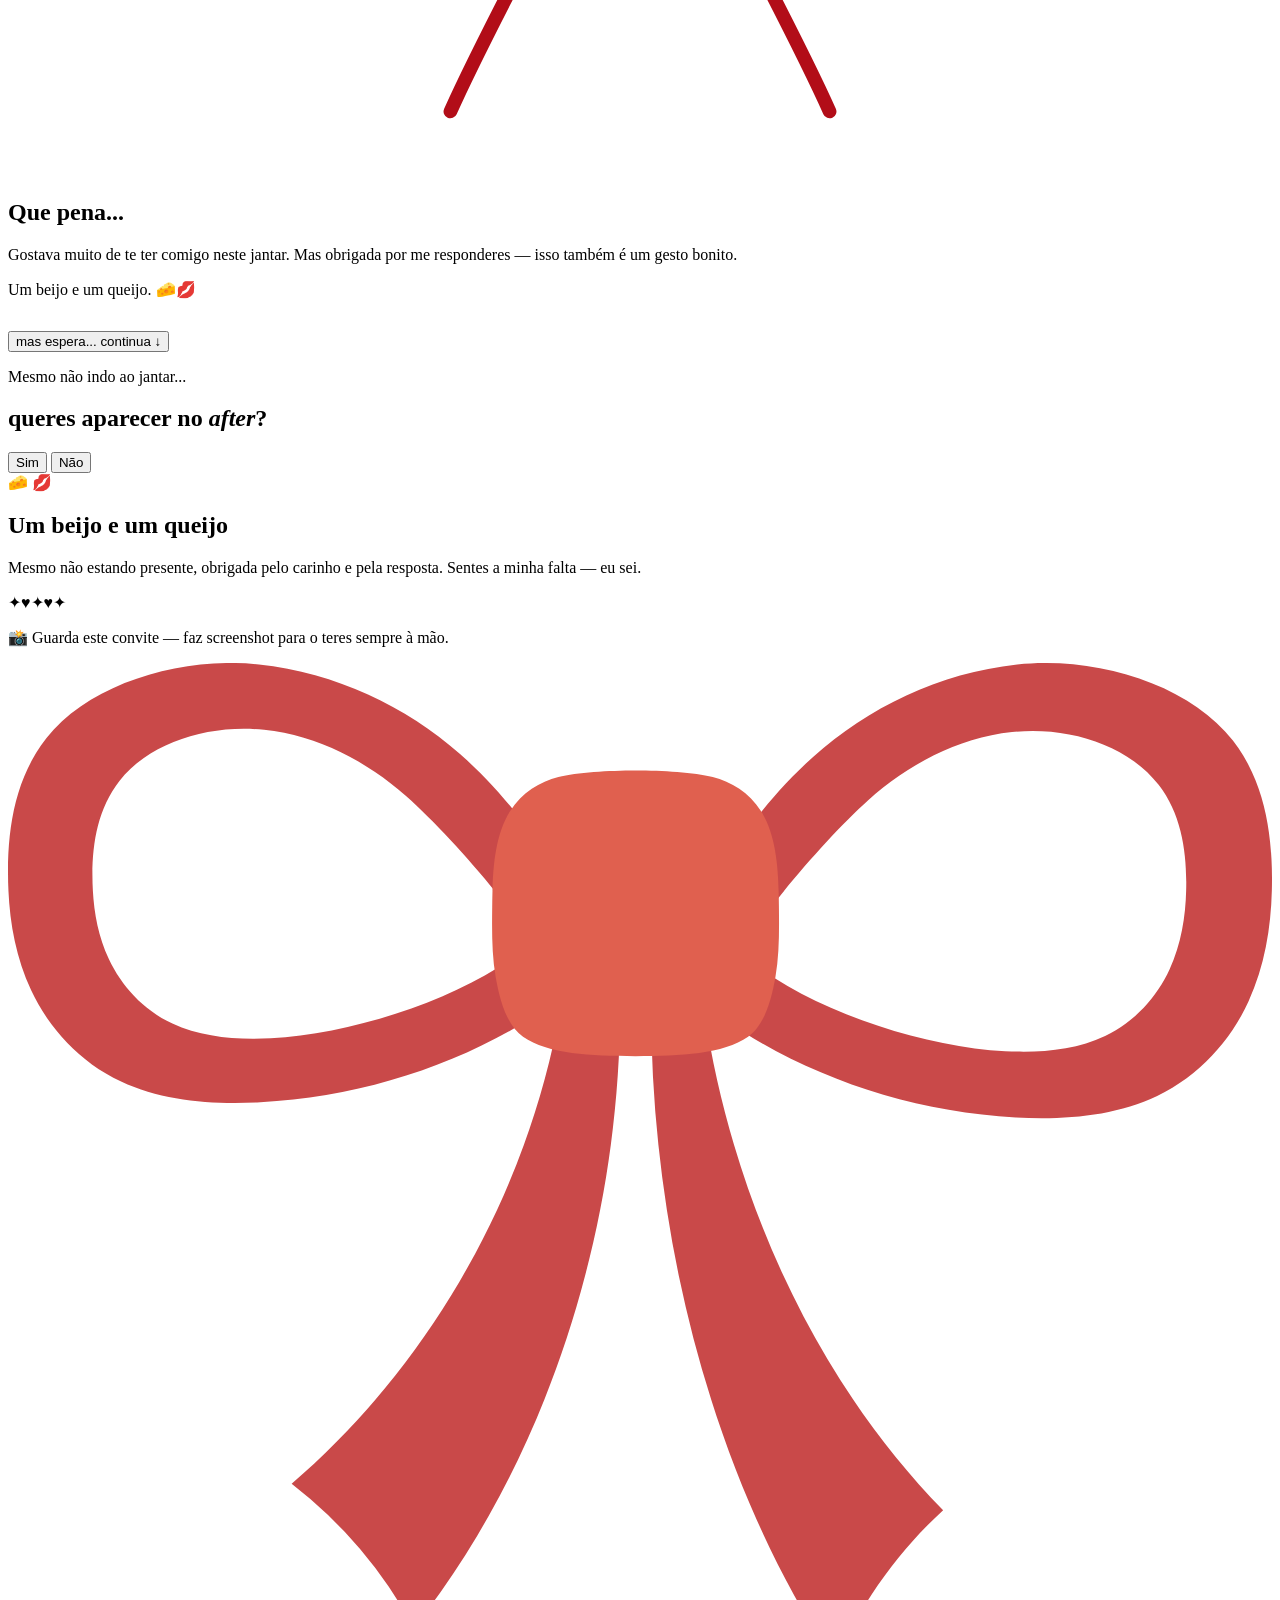
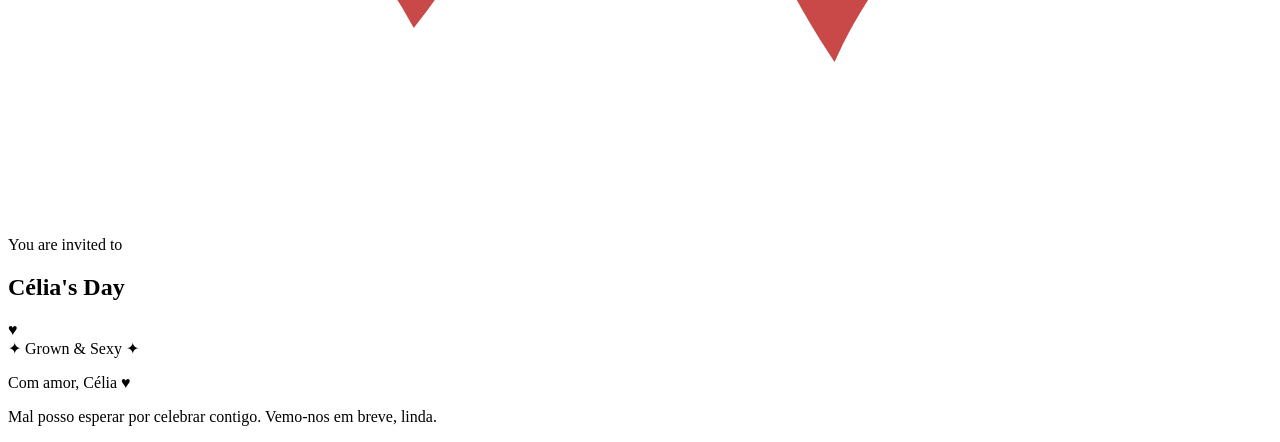
==== commit 30a73101: "preço index.html" ====
--- a/index.html
+++ b/index.html
@@ -206,6 +206,10 @@
                 <span id="detail-dinner-date">18 de Abril de 2026</span>
               </div>
               <div class="detail-row">
+                <span class="detail-icon">$</span>
+                <span>35€ / pessoa</span>
+              </div>
+              <div class="detail-row">
                 <span class="detail-icon">◷</span>
                 <span id="detail-dinner-time">20h00</span>
               </div>
@@ -263,16 +267,16 @@
 
 
   <!-- ─────────────────────────────────────────
-       CENA 5 — AFTER REVEAL (foto kid)
+       CENA 5 — AFTER REVEAL (foto )
        ───────────────────────────────────────── -->
   <section class="scene scene--after" id="scene-after-reveal" aria-label="Detalhes do after">
     <div class="scene__inner">
 
-      <!-- Colagem com foto kid -->
-      <div class="kid-collage reveal-up">
-        <div class="kid-collage__frame">
+      <!-- Colagem com foto  -->
+      <div class="-collage reveal-up">
+        <div class="-collage__frame">
           <img
-            id="kid-photo"
+            id="-photo"
             src="assets/kid-after.jpg"
             alt="Surpresa do after"
             class="kid-collage__img"
@@ -284,7 +288,7 @@
             <span>📸</span>
             <p>Coloca aqui<br>a foto kid</p>
           </div>
-          <div class="kid-collage__badge">kid energy ✦</div>
+          <div class="kid-collage__badge">✦</div>
         </div>
       </div>
 
